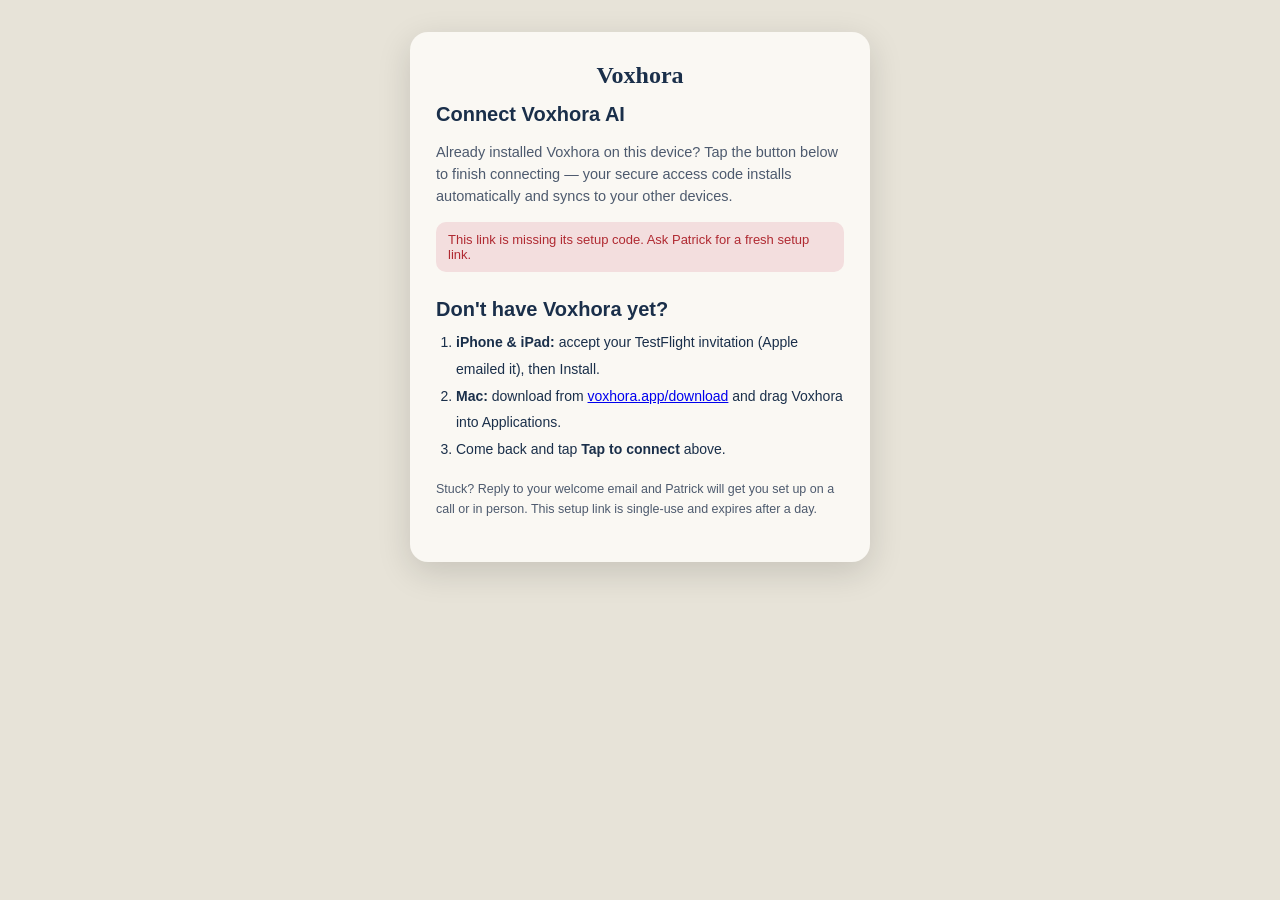
==== connect/index.html @ bf15a8aa "Add Associated Domains AASA + /connect setup-link landing page Hosts apple-app-site-association at /" ====
<!doctype html>
<html lang="en">
<head>
  <meta charset="utf-8">
  <meta name="viewport" content="width=device-width, initial-scale=1">
  <title>Connect Voxhora</title>
  <style>
    :root{--paper:#faf8f3;--ink:#1a2f4a;--inkSoft:#4d5a6e;--gold:#b08d57;--blue:#2a5a90;--green:#2e7d4f;--line:#e3ddcd;}
    *{box-sizing:border-box;font-family:-apple-system,BlinkMacSystemFont,"Segoe UI",Helvetica,Arial,sans-serif;}
    body{background:#e7e3d8;margin:0;padding:32px 18px;color:var(--ink);display:flex;justify-content:center;}
    .card{background:var(--paper);max-width:460px;width:100%;border-radius:18px;box-shadow:0 10px 34px rgba(0,0,0,.14);padding:30px 26px;}
    .logo{font-family:Georgia,serif;font-weight:700;font-size:24px;text-align:center;margin-bottom:4px;}
    h1{font-size:20px;margin:14px 0 8px;}
    p{font-size:14.5px;line-height:1.55;color:var(--inkSoft);}
    .btn{display:block;width:100%;text-align:center;font-size:16px;font-weight:700;padding:14px;border-radius:12px;border:none;margin-top:16px;text-decoration:none;}
    .btn-gold{background:var(--gold);color:#fff;}
    .steps{font-size:14px;line-height:1.9;color:var(--ink);padding-left:20px;margin:8px 0;}
    .muted{font-size:12.5px;color:var(--inkSoft);margin-top:18px;}
    .err{display:none;background:#f3dede;color:#b02a32;border-radius:10px;padding:10px 12px;font-size:13px;margin-top:14px;}
  </style>
</head>
<body>
  <div class="card">
    <div class="logo">Voxhora</div>
    <h1>Connect Voxhora AI</h1>
    <p>Already installed Voxhora on this device? Tap the button below to finish connecting — your secure access code installs automatically and syncs to your other devices.</p>
    <a id="connectBtn" class="btn btn-gold" href="#">Tap to connect</a>
    <div id="noCode" class="err">This link is missing its setup code. Ask Patrick for a fresh setup link.</div>

    <h1 style="margin-top:26px;">Don't have Voxhora yet?</h1>
    <ol class="steps">
      <li><b>iPhone &amp; iPad:</b> accept your TestFlight invitation (Apple emailed it), then Install.</li>
      <li><b>Mac:</b> download from <a href="/download">voxhora.app/download</a> and drag Voxhora into Applications.</li>
      <li>Come back and tap <b>Tap to connect</b> above.</li>
    </ol>
    <p class="muted">Stuck? Reply to your welcome email and Patrick will get you set up on a call or in person. This setup link is single-use and expires after a day.</p>
  </div>

  <script>
    // Read ?code= and wire the "Tap to connect" button to the voxhora:// scheme
    // so an already-installed app opens its onOpenURL connect handler. (When the
    // universal link is fully live + the app is installed, iOS/macOS opens the
    // app directly and this page is never shown.)
    var code = new URLSearchParams(location.search).get("code");
    var btn = document.getElementById("connectBtn");
    if (code) {
      btn.setAttribute("href", "voxhora://connect?code=" + encodeURIComponent(code));
    } else {
      btn.style.display = "none";
      document.getElementById("noCode").style.display = "block";
    }
  </script>
</body>
</html>
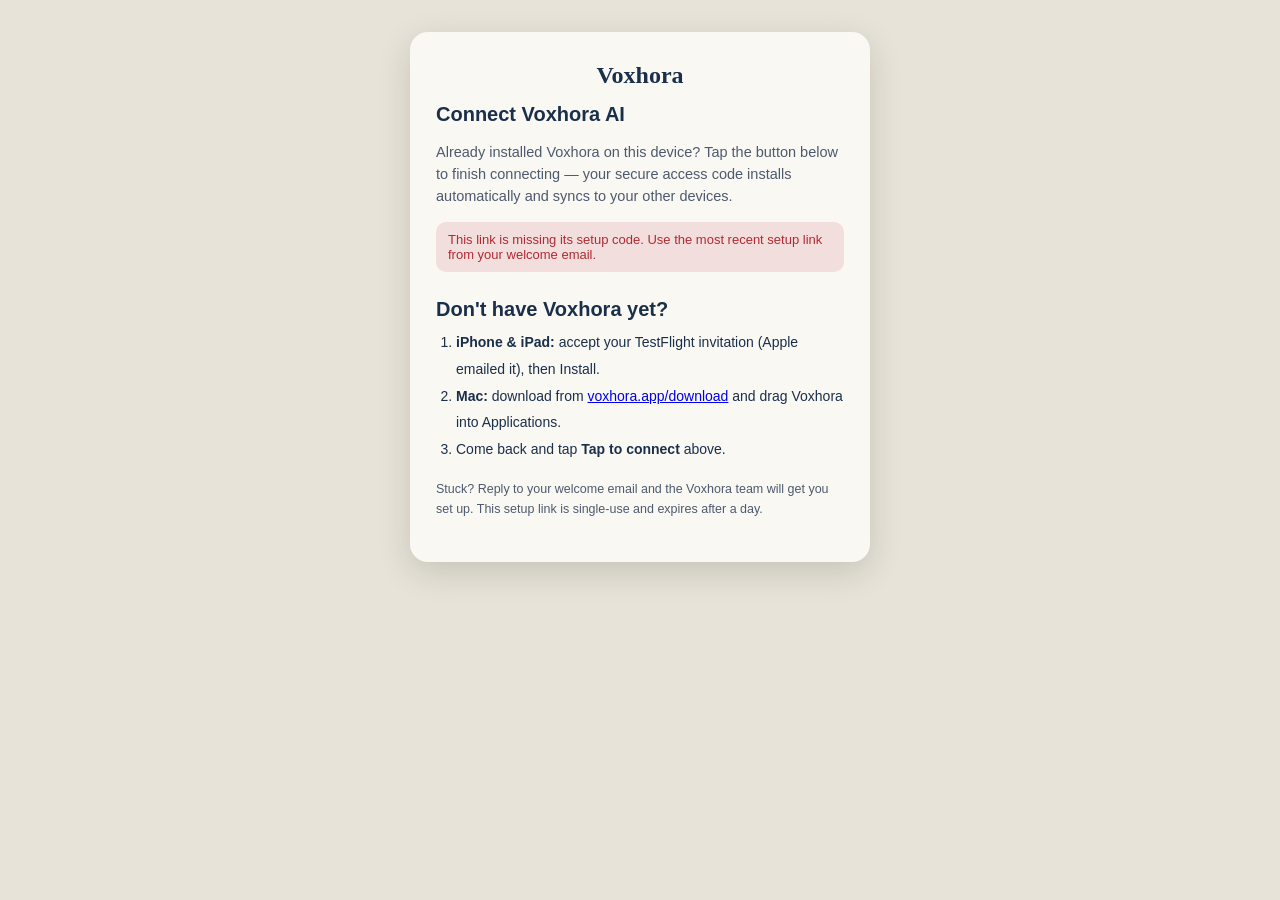
==== commit cb347605: "Site review pass: rule-fixes, front-door coherence, technical wins From the multi-lens review. RULE/" ====
--- a/connect/index.html
+++ b/connect/index.html
@@ -25,7 +25,7 @@
     <h1>Connect Voxhora AI</h1>
     <p>Already installed Voxhora on this device? Tap the button below to finish connecting — your secure access code installs automatically and syncs to your other devices.</p>
     <a id="connectBtn" class="btn btn-gold" href="#">Tap to connect</a>
-    <div id="noCode" class="err">This link is missing its setup code. Ask Patrick for a fresh setup link.</div>
+    <div id="noCode" class="err">This link is missing its setup code. Use the most recent setup link from your welcome email.</div>
 
     <h1 style="margin-top:26px;">Don't have Voxhora yet?</h1>
     <ol class="steps">
@@ -33,7 +33,7 @@
       <li><b>Mac:</b> download from <a href="/download">voxhora.app/download</a> and drag Voxhora into Applications.</li>
       <li>Come back and tap <b>Tap to connect</b> above.</li>
     </ol>
-    <p class="muted">Stuck? Reply to your welcome email and Patrick will get you set up on a call or in person. This setup link is single-use and expires after a day.</p>
+    <p class="muted">Stuck? Reply to your welcome email and the Voxhora team will get you set up. This setup link is single-use and expires after a day.</p>
   </div>
 
   <script>
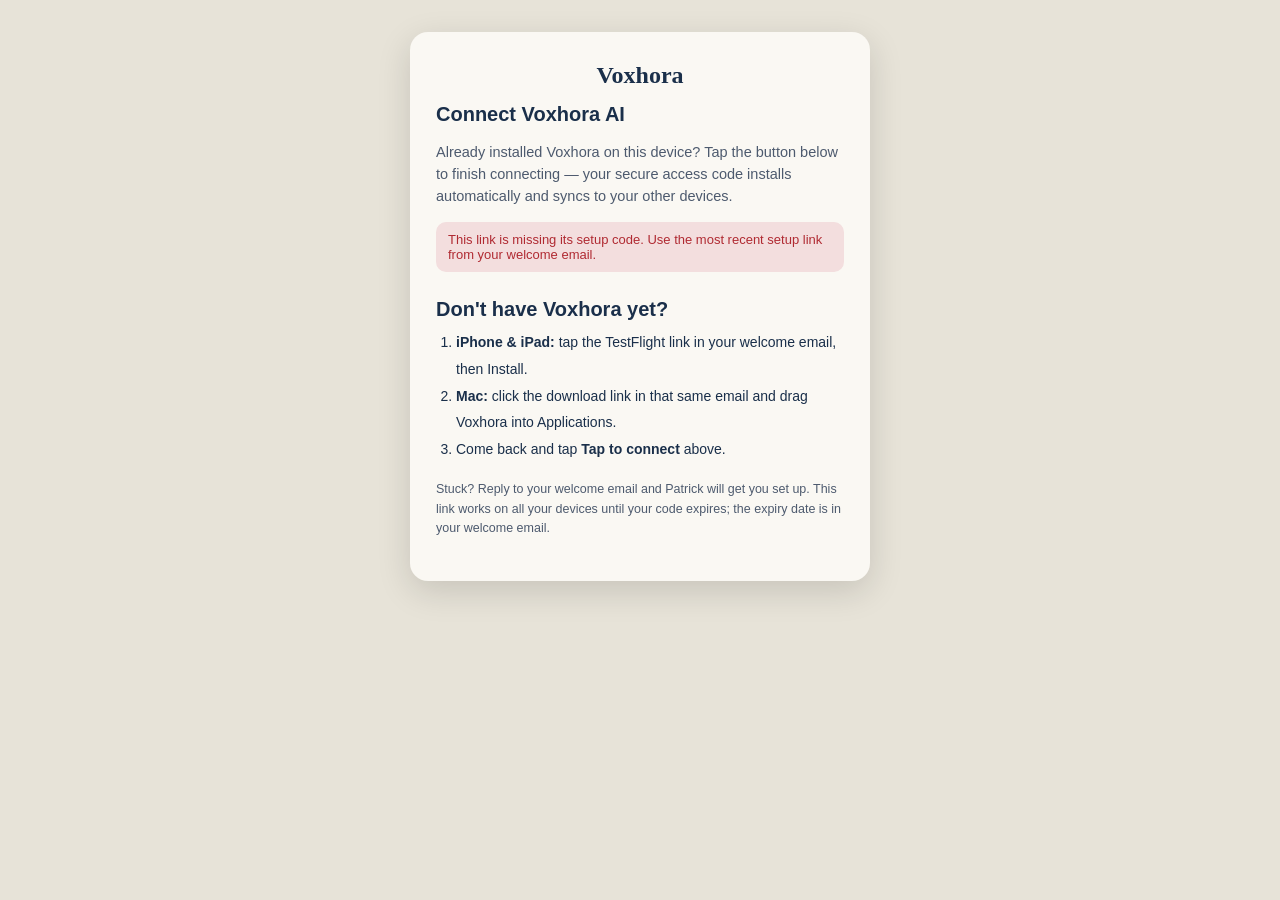
==== commit 01f06b67: "Kill the QR funnel: one front door, the welcome email is the onboarding - start.html: code gate, 4-s" ====
--- a/connect/index.html
+++ b/connect/index.html
@@ -27,13 +27,16 @@
     <a id="connectBtn" class="btn btn-gold" href="#">Tap to connect</a>
     <div id="noCode" class="err">This link is missing its setup code. Use the most recent setup link from your welcome email.</div>
 
+    <!-- 2026-08-11: the old step 2 sent people to /download, which bounced to
+         the /start code gate — a circle. And "Apple emailed it" was wrong once
+         invites moved to the public link in the welcome email. -->
     <h1 style="margin-top:26px;">Don't have Voxhora yet?</h1>
     <ol class="steps">
-      <li><b>iPhone &amp; iPad:</b> accept your TestFlight invitation (Apple emailed it), then Install.</li>
-      <li><b>Mac:</b> download from <a href="/download">voxhora.app/download</a> and drag Voxhora into Applications.</li>
+      <li><b>iPhone &amp; iPad:</b> tap the TestFlight link in your welcome email, then Install.</li>
+      <li><b>Mac:</b> click the download link in that same email and drag Voxhora into Applications.</li>
       <li>Come back and tap <b>Tap to connect</b> above.</li>
     </ol>
-    <p class="muted">Stuck? Reply to your welcome email and the Voxhora team will get you set up. This setup link is single-use and expires after a day.</p>
+    <p class="muted">Stuck? Reply to your welcome email and Patrick will get you set up. This link works on all your devices until your code expires; the expiry date is in your welcome email.</p>
   </div>
 
   <script>
